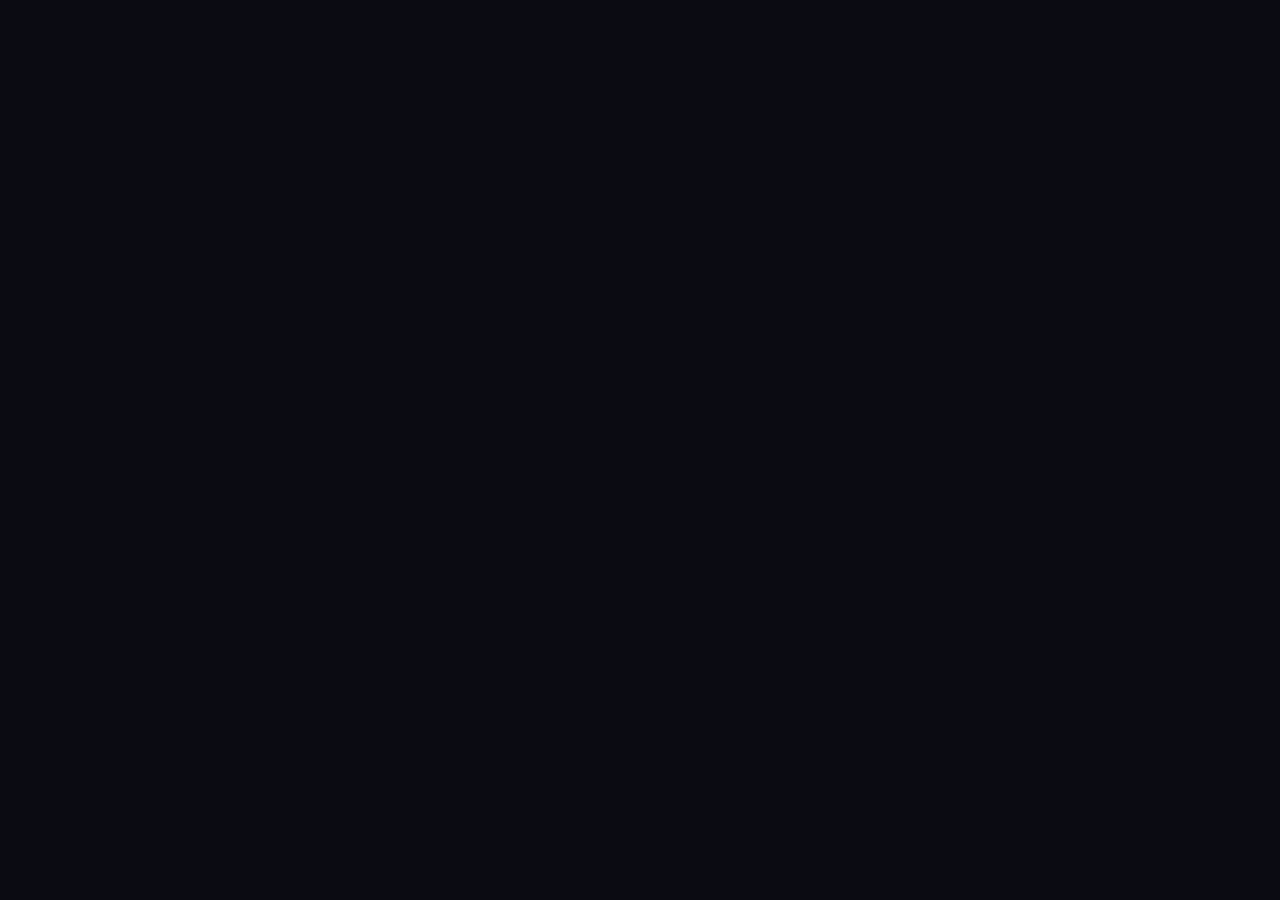
==== anime.html @ 6fa993ef "Create anime.html" ====
<!DOCTYPE html>
<html>
<head>
    <title>Anime Details</title>
    <link rel="stylesheet" href="assets/css/style.css">
</head>
<body>

<div id="anime-details"></div>

<script src="assets/js/anime.js"></script>

</body>
</html>
---- assets/css/style.css ----
*{
    margin:0;
    padding:0;
    box-sizing:border-box;
}

body{
    background:#0b0b12;
    color:white;
    font-family:Arial;
}

a{
    text-decoration:none;
    color:white;
}

header{
    height:70px;
    background:#12121a;
    display:flex;
    align-items:center;
    justify-content:space-between;
    padding:0 40px;
    border-bottom:1px solid #222;
    position:sticky;
    top:0;
    z-index:100;
}

.logo{
    font-size:28px;
    font-weight:bold;
    color:#b026ff;
}

.search-box input{
    width:320px;
    padding:12px;
    border:none;
    outline:none;
    background:#1d1d2b;
    color:white;
    border-radius:8px;
}

.hero{
    height:500px;
    background:linear-gradient(to right,#000000dd,#00000044),
    url('https://wallpaperaccess.com/full/1567666.png');
    background-size:cover;
    display:flex;
    align-items:center;
    padding:60px;
}

.hero-content h1{
    font-size:60px;
    margin-bottom:20px;
}

.hero-content p{
    max-width:600px;
    line-height:1.7;
    color:#ccc;
}

.hero-btn{
    margin-top:25px;
    display:inline-block;
    background:#b026ff;
    padding:14px 30px;
    border-radius:8px;
}

.section-title{
    padding:30px;
    font-size:30px;
}

.anime-grid{
    padding:20px;
    display:grid;
    grid-template-columns:repeat(auto-fill,minmax(220px,1fr));
    gap:20px;
}

.card{
    background:#151520;
    border-radius:12px;
    overflow:hidden;
    transition:.3s;
}

.card:hover{
    transform:translateY(-5px);
}

.card img{
    width:100%;
    height:320px;
    object-fit:cover;
}

.card-content{
    padding:15px;
}

.card-content h3{
    font-size:18px;
    margin-bottom:10px;
}

.meta{
    color:#aaa;
    font-size:14px;
}

.watch-container{
    display:flex;
    gap:20px;
    padding:20px;
}

.player{
    flex:3;
}

.player iframe{
    width:100%;
    height:600px;
    border:none;
    border-radius:10px;
}

.episodes{
    flex:1;
    background:#12121a;
    padding:20px;
    border-radius:10px;
    height:600px;
    overflow:auto;
}

.ep-btn{
    display:block;
    background:#1c1c2a;
    padding:12px;
    margin-bottom:10px;
    border-radius:6px;
    transition:.3s;
}

.ep-btn:hover{
    background:#b026ff;
}
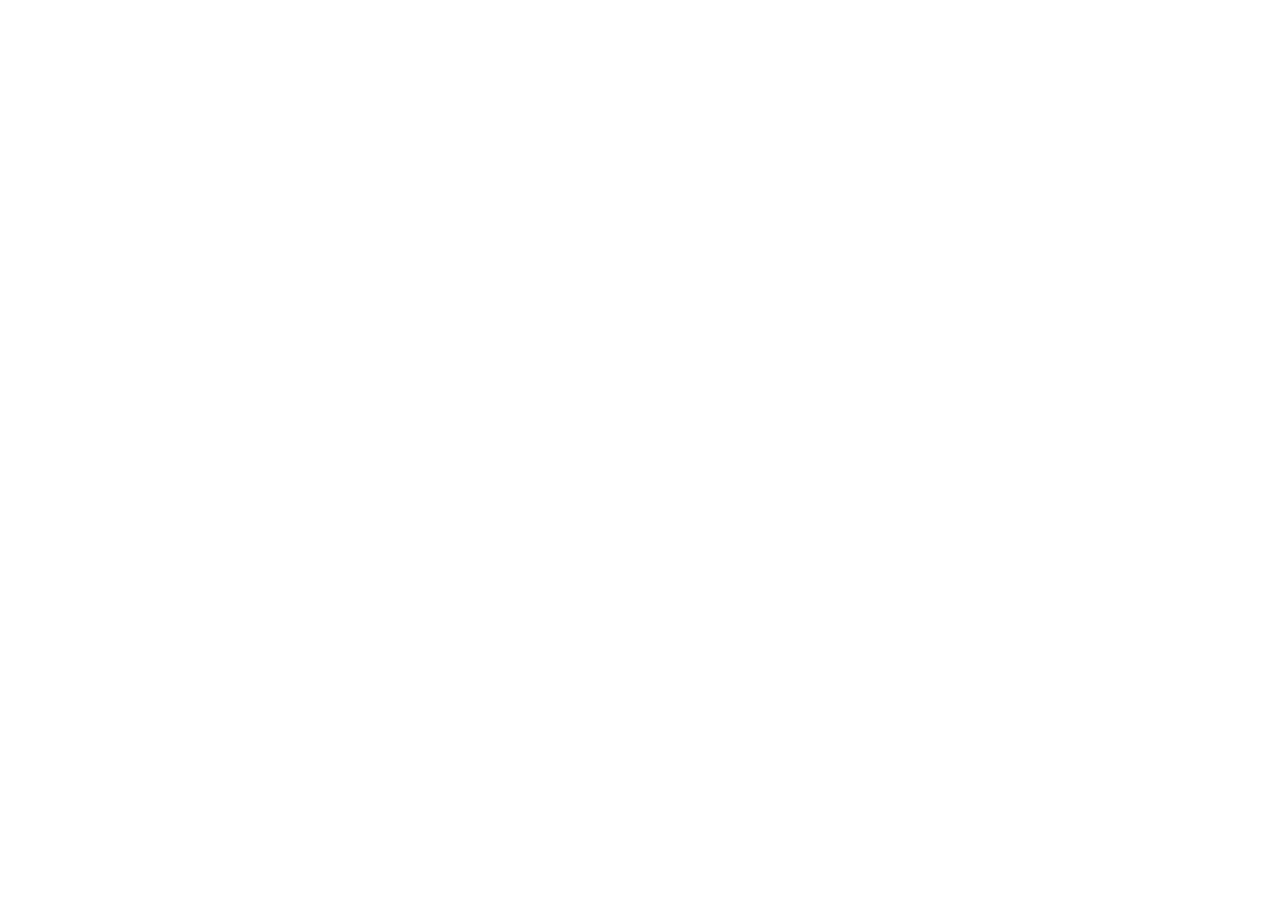
==== commit 5b77bf6a: "Create anime.html" ====
--- a/anime.html
+++ b/anime.html
@@ -1,14 +1,21 @@
 <!DOCTYPE html>
-<html>
+<html lang="en">
 <head>
-    <title>Anime Details</title>
-    <link rel="stylesheet" href="assets/css/style.css">
+  <meta charset="UTF-8">
+  <meta name="viewport" content="width=device-width, initial-scale=1.0">
+
+  <title>Anime Details</title>
+
+  <link rel="stylesheet" href="assets/css/style.css">
+  <link rel="stylesheet" href="assets/css/anime.css">
+
+  <script defer src="assets/js/anime.js"></script>
 </head>
 <body>
 
-<div id="anime-details"></div>
+<div id="animeDetails"></div>
 
-<script src="assets/js/anime.js"></script>
+<div class="episode-grid" id="episodes"></div>
 
 </body>
 </html>
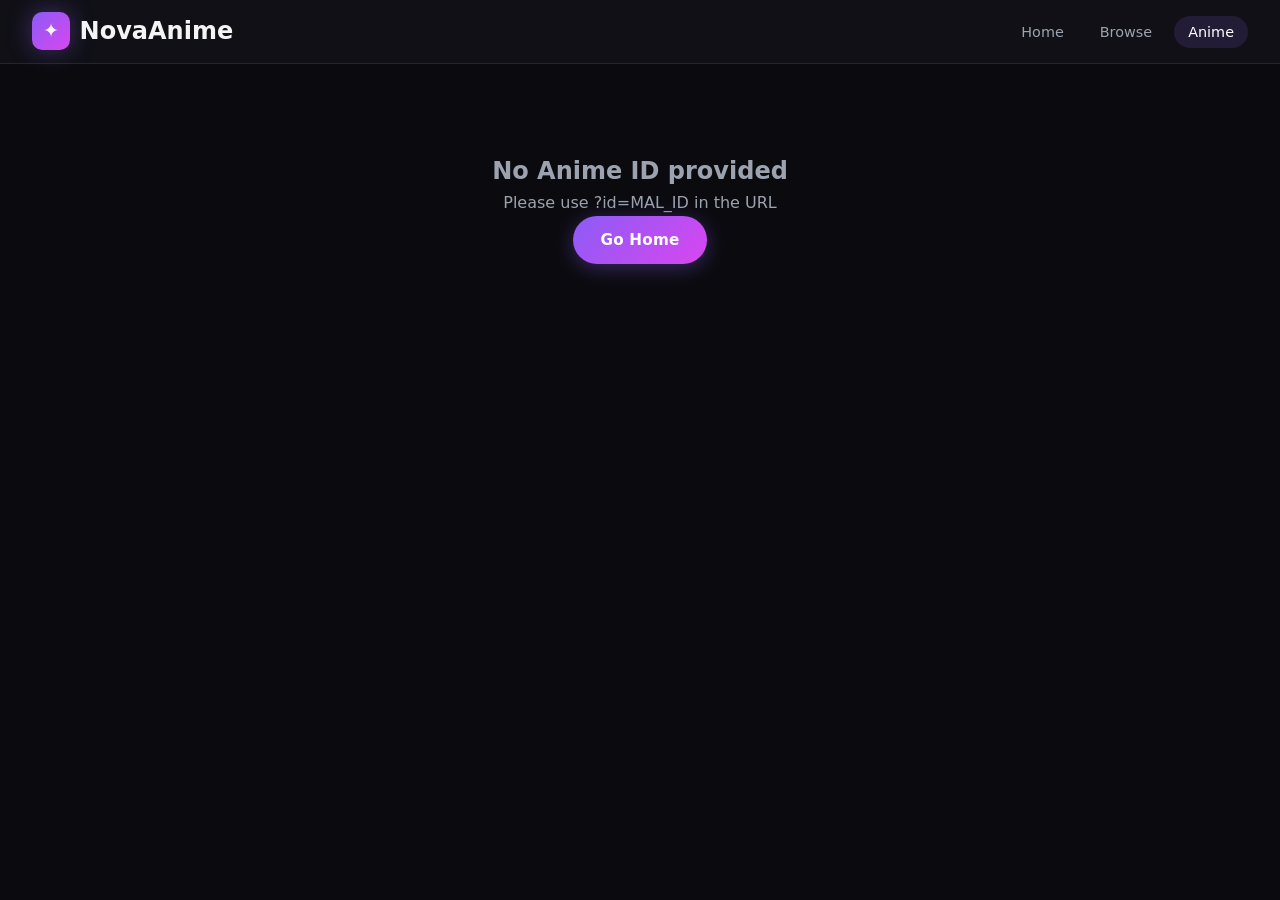
==== commit 6d3d9a5d: "Create anime.html" ====
--- a/anime.html
+++ b/anime.html
@@ -1,21 +1,497 @@
 <!DOCTYPE html>
 <html lang="en">
 <head>
-  <meta charset="UTF-8">
-  <meta name="viewport" content="width=device-width, initial-scale=1.0">
-
-  <title>Anime Details</title>
-
-  <link rel="stylesheet" href="assets/css/style.css">
-  <link rel="stylesheet" href="assets/css/anime.css">
-
-  <script defer src="assets/js/anime.js"></script>
+    <meta charset="UTF-8">
+    <meta name="viewport" content="width=device-width, initial-scale=1.0">
+    <meta name="description" content="Anime Details - NovaAnime">
+    <meta property="og:title" content="Anime Details - NovaAnime">
+    <meta property="og:type" content="website">
+    <meta name="theme-color" content="#0b0b0f">
+    <link rel="manifest" href="/manifest.json">
+    <title>Anime Details - NovaAnime</title>
+    <style>
+        :root {
+            --bg: #0b0b0f;
+            --bg2: #121218;
+            --bg3: #1a1a24;
+            --accent: #8b5cf6;
+            --accent2: #d946ef;
+            --text: #f3f4f6;
+            --muted: #9ca3af;
+            --glass: rgba(18, 18, 24, 0.85);
+            --glass-border: rgba(139, 92, 246, 0.2);
+            --glow: 0 0 25px rgba(139, 92, 246, 0.4);
+            --radius: 16px;
+            --radius-sm: 10px;
+            --transition: 0.3s cubic-bezier(0.4, 0, 0.2, 1);
+        }
+        * { margin: 0; padding: 0; box-sizing: border-box; }
+        body {
+            font-family: 'Segoe UI', 'Inter', system-ui, sans-serif;
+            background: var(--bg);
+            color: var(--text);
+            line-height: 1.6;
+            min-height: 100vh;
+            -webkit-font-smoothing: antialiased;
+        }
+        body::-webkit-scrollbar { width: 6px; }
+        body::-webkit-scrollbar-track { background: var(--bg); }
+        body::-webkit-scrollbar-thumb { background: var(--accent); border-radius: 10px; }
+
+        .navbar {
+            position: sticky;
+            top: 0;
+            z-index: 1000;
+            background: var(--glass);
+            backdrop-filter: blur(20px);
+            -webkit-backdrop-filter: blur(20px);
+            border-bottom: 1px solid var(--glass-border);
+            padding: 0 2rem;
+            height: 64px;
+            display: flex;
+            align-items: center;
+            justify-content: space-between;
+        }
+        .nav-logo {
+            display: flex;
+            align-items: center;
+            gap: 0.6rem;
+            text-decoration: none;
+            color: var(--text);
+            font-weight: 800;
+            font-size: 1.5rem;
+        }
+        .nav-logo .logo-icon {
+            width: 38px;
+            height: 38px;
+            border-radius: 10px;
+            background: linear-gradient(135deg, var(--accent), var(--accent2));
+            display: flex;
+            align-items: center;
+            justify-content: center;
+            font-size: 1.2rem;
+            box-shadow: var(--glow);
+        }
+        .nav-links { display: flex; gap: 0.5rem; list-style: none; }
+        .nav-links a {
+            color: var(--muted);
+            text-decoration: none;
+            padding: 8px 14px;
+            border-radius: 50px;
+            font-size: 0.9rem;
+            transition: var(--transition);
+        }
+        .nav-links a:hover, .nav-links a.active { color: #fff; background: rgba(139,92,246,0.15); }
+        @media (max-width: 600px) {
+            .navbar { padding: 0 1rem; }
+            .nav-links a { font-size: 0.8rem; padding: 6px 10px; }
+            .nav-logo { font-size: 1.2rem; }
+        }
+
+        .container { max-width: 1200px; margin: 0 auto; padding: 1.5rem; }
+        
+        .anime-hero {
+            position: relative;
+            border-radius: var(--radius);
+            overflow: hidden;
+            margin-bottom: 2rem;
+            min-height: 400px;
+            display: flex;
+            align-items: flex-end;
+            background-size: cover;
+            background-position: center 20%;
+        }
+        .anime-hero::after {
+            content: '';
+            position: absolute;
+            inset: 0;
+            background: linear-gradient(0deg, var(--bg) 5%, transparent 50%, rgba(11,11,15,0.6) 100%);
+        }
+        .anime-hero-content {
+            position: relative;
+            z-index: 2;
+            display: flex;
+            gap: 2rem;
+            padding: 2rem;
+            align-items: flex-end;
+            flex-wrap: wrap;
+        }
+        .anime-poster {
+            width: 220px;
+            height: 310px;
+            border-radius: var(--radius-sm);
+            overflow: hidden;
+            box-shadow: 0 20px 50px rgba(0,0,0,0.6);
+            border: 2px solid var(--glass-border);
+            flex-shrink: 0;
+        }
+        .anime-poster img { width: 100%; height: 100%; object-fit: cover; }
+        .anime-info { flex: 1; min-width: 250px; }
+        .anime-info h1 { font-size: 2rem; font-weight: 800; margin-bottom: 0.3rem; text-shadow: 0 2px 20px rgba(0,0,0,0.8); }
+        .anime-info .alt-title { color: var(--muted); font-size: 0.9rem; margin-bottom: 0.8rem; }
+        .anime-meta {
+            display: flex;
+            flex-wrap: wrap;
+            gap: 0.8rem;
+            margin-bottom: 1rem;
+        }
+        .anime-meta .badge {
+            background: rgba(255,255,255,0.08);
+            backdrop-filter: blur(6px);
+            padding: 5px 14px;
+            border-radius: 50px;
+            font-size: 0.8rem;
+            font-weight: 500;
+        }
+        .anime-meta .badge.accent { background: var(--accent); color: #fff; }
+        .synopsis {
+            color: var(--muted);
+            font-size: 0.9rem;
+            line-height: 1.7;
+            margin-bottom: 1rem;
+            max-width: 700px;
+        }
+        .detail-grid {
+            display: grid;
+            grid-template-columns: repeat(auto-fill, minmax(200px, 1fr));
+            gap: 0.5rem 1.5rem;
+            margin-bottom: 1.5rem;
+        }
+        .detail-item { font-size: 0.85rem; }
+        .detail-item strong { color: var(--text); display: block; font-size: 0.75rem; text-transform: uppercase; letter-spacing: 0.5px; margin-bottom: 2px; }
+        .detail-item span { color: var(--muted); }
+
+        .btn {
+            display: inline-flex;
+            align-items: center;
+            gap: 8px;
+            padding: 12px 28px;
+            border-radius: 50px;
+            border: none;
+            cursor: pointer;
+            font-weight: 600;
+            font-size: 0.95rem;
+            transition: var(--transition);
+            text-decoration: none;
+            letter-spacing: 0.2px;
+        }
+        .btn-primary {
+            background: linear-gradient(135deg, var(--accent), var(--accent2));
+            color: #fff;
+            box-shadow: 0 4px 20px rgba(139,92,246,0.35);
+        }
+        .btn-primary:hover { box-shadow: 0 6px 30px rgba(217,70,239,0.55); transform: translateY(-2px); }
+        .btn-outline { background: transparent; border: 1.5px solid var(--accent); color: var(--accent); }
+        .btn-outline:hover { background: rgba(139,92,246,0.1); }
+        .btn-sm { padding: 8px 16px; font-size: 0.8rem; }
+
+        .episode-section { margin-top: 2rem; }
+        .episode-header {
+            display: flex;
+            justify-content: space-between;
+            align-items: center;
+            margin-bottom: 1rem;
+            flex-wrap: wrap;
+            gap: 1rem;
+        }
+        .episode-header h2 { font-size: 1.4rem; font-weight: 700; }
+        .type-toggle {
+            display: flex;
+            background: var(--bg2);
+            border-radius: 50px;
+            padding: 4px;
+            border: 1px solid var(--glass-border);
+        }
+        .type-toggle button {
+            padding: 8px 20px;
+            border-radius: 50px;
+            border: none;
+            background: transparent;
+            color: var(--muted);
+            cursor: pointer;
+            font-weight: 600;
+            font-size: 0.85rem;
+            transition: var(--transition);
+        }
+        .type-toggle button.active { background: var(--accent); color: #fff; }
+        .episode-grid {
+            display: grid;
+            grid-template-columns: repeat(auto-fill, minmax(200px, 1fr));
+            gap: 0.8rem;
+        }
+        .episode-card {
+            background: var(--bg2);
+            border: 1px solid var(--glass-border);
+            border-radius: var(--radius-sm);
+            padding: 0.9rem 1rem;
+            cursor: pointer;
+            transition: var(--transition);
+            text-decoration: none;
+            color: var(--text);
+            display: flex;
+            align-items: center;
+            gap: 0.8rem;
+        }
+        .episode-card:hover {
+            border-color: var(--accent);
+            background: rgba(139,92,246,0.08);
+            transform: translateY(-2px);
+        }
+        .episode-card .ep-num {
+            width: 36px;
+            height: 36px;
+            border-radius: 50%;
+            background: rgba(139,92,246,0.2);
+            display: flex;
+            align-items: center;
+            justify-content: center;
+            font-weight: 700;
+            font-size: 0.85rem;
+            flex-shrink: 0;
+        }
+        .episode-card .ep-title { font-size: 0.85rem; font-weight: 500; white-space: nowrap; overflow: hidden; text-overflow: ellipsis; }
+        
+        .loading-container { text-align: center; padding: 4rem 2rem; }
+        .spinner {
+            width: 48px;
+            height: 48px;
+            border: 3px solid var(--bg3);
+            border-top-color: var(--accent);
+            border-radius: 50%;
+            animation: spin 0.8s linear infinite;
+            margin: 0 auto 1rem;
+        }
+        @keyframes spin { to { transform: rotate(360deg); } }
+        .error-container { text-align: center; padding: 4rem 2rem; color: var(--muted); }
+        
+        @media (max-width: 600px) {
+            .anime-hero-content { flex-direction: column; align-items: center; text-align: center; }
+            .anime-poster { width: 160px; height: 230px; }
+            .anime-info h1 { font-size: 1.5rem; }
+            .detail-grid { grid-template-columns: 1fr 1fr; }
+        }
+    </style>
 </head>
 <body>
-
-<div id="animeDetails"></div>
-
-<div class="episode-grid" id="episodes"></div>
-
+    <nav class="navbar">
+        <a href="index.html" class="nav-logo">
+            <span class="logo-icon">✦</span> NovaAnime
+        </a>
+        <ul class="nav-links">
+            <li><a href="index.html">Home</a></li>
+            <li><a href="search.html">Browse</a></li>
+            <li><a href="index.html" class="active">Anime</a></li>
+        </ul>
+    </nav>
+
+    <div class="container" id="animeContainer">
+        <div class="loading-container">
+            <div class="spinner"></div>
+            <p style="color:var(--muted);">Loading anime details...</p>
+        </div>
+    </div>
+
+    <script>
+        const JIKAN_BASE = 'https://api.jikan.moe/v4';
+        const STREAM_BASE = 'https://megaplay.buzz/stream/mal';
+
+        function getParam(name) {
+            const params = new URLSearchParams(window.location.search);
+            return params.get(name);
+        }
+
+        async function fetchAnimeInfo(malId) {
+            const cacheKey = `nova_anime_${malId}`;
+            const cached = localStorage.getItem(cacheKey);
+            if (cached) {
+                const parsed = JSON.parse(cached);
+                if (parsed.exp > Date.now()) return parsed.data;
+            }
+            const res = await fetch(`${JIKAN_BASE}/anime/${malId}/full`);
+            if (!res.ok) throw new Error('Anime not found');
+            const json = await res.json();
+            localStorage.setItem(cacheKey, JSON.stringify({ data: json.data, exp: Date.now() + 1800000 }));
+            return json.data;
+        }
+
+        function generateEpisodes(count) {
+            const episodes = [];
+            const total = count || 12;
+            for (let i = 1; i <= total; i++) {
+                episodes.push({
+                    episode: String(i),
+                    servers: [
+                        { sub: 'Vidrock', value: `${STREAM_BASE}/MAL_ID/${i}/sub` },
+                        { dub: 'Vidplus', value: `${STREAM_BASE}/MAL_ID/${i}/dub` }
+                    ]
+                });
+            }
+            return episodes;
+        }
+
+        async function renderAnimePage() {
+            const container = document.getElementById('animeContainer');
+            const malId = getParam('id');
+            
+            if (!malId) {
+                container.innerHTML = '<div class="error-container"><h2>No Anime ID provided</h2><p>Please use ?id=MAL_ID in the URL</p><a href="index.html" class="btn btn-primary mt-2">Go Home</a></div>';
+                return;
+            }
+
+            try {
+                const anime = await fetchAnimeInfo(malId);
+                const episodes = generateEpisodes(anime.episodes || 12);
+                
+                // Update meta tags
+                document.title = `${anime.title_english || anime.title} - NovaAnime`;
+                document.querySelector('meta[name="description"]').content = anime.synopsis?.substring(0, 160) || '';
+                document.querySelector('meta[property="og:title"]').content = document.title;
+                document.querySelector('meta[property="og:description"]').content = anime.synopsis?.substring(0, 200) || '';
+                document.querySelector('meta[property="og:image"]').content = anime.images?.jpg?.large_image_url || '';
+
+                const title = anime.title_english || anime.title;
+                const jpTitle = anime.title_japanese || '';
+                const synonyms = anime.title_synonyms?.join(', ') || '';
+                const banner = anime.images?.jpg?.large_image_url || anime.images?.jpg?.image_url || '';
+                const poster = anime.images?.jpg?.large_image_url || anime.images?.jpg?.image_url || '';
+                const synopsis = anime.synopsis || 'No synopsis available.';
+                const genres = anime.genres?.map(g => g.name).join(', ') || 'N/A';
+                const studios = anime.studios?.map(s => s.name).join(', ') || 'N/A';
+                const producers = anime.producers?.map(p => p.name).join(', ') || 'N/A';
+                const score = anime.score || 'N/A';
+                const scoredBy = anime.scored_by?.toLocaleString() || 'N/A';
+                const rank = anime.rank || 'N/A';
+                const popularity = anime.popularity || 'N/A';
+                const type = anime.type || 'N/A';
+                const status = anime.status || 'N/A';
+                const aired = anime.aired?.string || 'N/A';
+                const premiered = anime.season && anime.year ? `${anime.season.charAt(0).toUpperCase() + anime.season.slice(1)} ${anime.year}` : 'N/A';
+                const broadcast = anime.broadcast?.string || 'N/A';
+                const duration = anime.duration || 'N/A';
+                const rating = anime.rating || 'N/A';
+                const episodes_count = anime.episodes || 'Unknown';
+                const source = anime.source || 'N/A';
+
+                container.innerHTML = `
+                    <div class="anime-hero" style="background-image: url('${banner}');">
+                        <div class="anime-hero-content">
+                            <div class="anime-poster">
+                                <img src="${poster}" alt="${title}" onerror="this.src='data:image/svg+xml,<svg xmlns=%22http://www.w3.org/2000/svg%22 width=%22220%22 height=%22310%22 fill=%22%231a1a24%22><rect width=%22220%22 height=%22310%22/><text x=%22110%22 y=%22155%22 text-anchor=%22middle%22 fill=%22%239ca3af%22>No Image</text></svg>'">
+                            </div>
+                            <div class="anime-info">
+                                <h1>${title}</h1>
+                                ${jpTitle ? `<p class="alt-title">${jpTitle}${synonyms ? ' · ' + synonyms : ''}</p>` : ''}
+                                <div class="anime-meta">
+                                    <span class="badge accent">⭐ ${score}</span>
+                                    <span class="badge">${type}</span>
+                                    <span class="badge">${status}</span>
+                                    <span class="badge">${episodes_count} eps</span>
+                                    <span class="badge">${rating}</span>
+                                </div>
+                                <p class="synopsis">${synopsis}</p>
+                                <div class="detail-grid">
+                                    <div class="detail-item"><strong>Country</strong><span>Japan</span></div>
+                                    <div class="detail-item"><strong>Genres</strong><span>${genres}</span></div>
+                                    <div class="detail-item"><strong>Premiered</strong><span>${premiered}</span></div>
+                                    <div class="detail-item"><strong>Date Aired</strong><span>${aired}</span></div>
+                                    <div class="detail-item"><strong>Broadcast</strong><span>${broadcast}</span></div>
+                                    <div class="detail-item"><strong>Episodes</strong><span>${episodes_count}</span></div>
+                                    <div class="detail-item"><strong>Duration</strong><span>${duration}</span></div>
+                                    <div class="detail-item"><strong>Status</strong><span>${status}</span></div>
+                                    <div class="detail-item"><strong>Scores</strong><span>${score} (${scoredBy} users)</span></div>
+                                    <div class="detail-item"><strong>Rank</strong><span>#${rank}</span></div>
+                                    <div class="detail-item"><strong>Popularity</strong><span>#${popularity}</span></div>
+                                    <div class="detail-item"><strong>Studios</strong><span>${studios}</span></div>
+                                    <div class="detail-item"><strong>Producers</strong><span>${producers}</span></div>
+                                    <div class="detail-item"><strong>Source</strong><span>${source}</span></div>
+                                </div>
+                                <div style="display:flex;gap:0.8rem;flex-wrap:wrap;">
+                                    <a href="watch.html?id=${malId}&ep=1" class="btn btn-primary">▶ Watch Now</a>
+                                    <a href="https://myanimelist.net/anime/${malId}/" target="_blank" class="btn btn-outline">🔗 MAL</a>
+                                    <button class="btn btn-outline btn-sm" onclick="addToWatchlist(${malId}, '${title.replace(/'/g, "\\'")}', '${poster}')">⭐ Watchlist</button>
+                                </div>
+                            </div>
+                        </div>
+                    </div>
+
+                    <div class="episode-section">
+                        <div class="episode-header">
+                            <h2>📺 Episodes</h2>
+                            <div class="type-toggle">
+                                <button class="active" onclick="switchEpType('sub', this)">Sub</button>
+                                <button onclick="switchEpType('dub', this)">Dub</button>
+                            </div>
+                        </div>
+                        <div class="episode-grid" id="episodeGrid">
+                            ${episodes.map(ep => `
+                                <a href="watch.html?id=${malId}&ep=${ep.episode}&type=sub" class="episode-card" data-ep="${ep.episode}">
+                                    <span class="ep-num">${ep.episode}</span>
+                                    <span class="ep-title">Episode ${ep.episode}</span>
+                                </a>
+                            `).join('')}
+                        </div>
+                    </div>
+                `;
+
+                // Store current state for episode type switching
+                window.currentMalId = malId;
+                window.currentEpisodes = episodes;
+                window.currentType = 'sub';
+
+            } catch (error) {
+                console.error('Error loading anime:', error);
+                container.innerHTML = `
+                    <div class="error-container">
+                        <h2>😢 Anime Not Found</h2>
+                        <p>The anime with ID "${malId}" could not be loaded. It may not exist or the API is temporarily unavailable.</p>
+                        <a href="index.html" class="btn btn-primary" style="margin-top:1rem;">Return Home</a>
+                        <a href="search.html" class="btn btn-outline" style="margin-top:1rem;margin-left:0.5rem;">Search Anime</a>
+                    </div>
+                `;
+            }
+        }
+
+        function switchEpType(type, btn) {
+            window.currentType = type;
+            // Update active button
+            document.querySelectorAll('.type-toggle button').forEach(b => b.classList.remove('active'));
+            btn.classList.add('active');
+            
+            // Update episode links
+            const malId = window.currentMalId;
+            const grid = document.getElementById('episodeGrid');
+            const cards = grid.querySelectorAll('.episode-card');
+            cards.forEach(card => {
+                const ep = card.dataset.ep;
+                card.href = `watch.html?id=${malId}&ep=${ep}&type=${type}`;
+            });
+        }
+
+        function addToWatchlist(malId, title, poster) {
+            let wl = JSON.parse(localStorage.getItem('nova_watchlist') || '[]');
+            const idx = wl.findIndex(w => w.mal_id === malId);
+            if (idx >= 0) {
+                wl.splice(idx, 1);
+                showToast('Removed from watchlist');
+            } else {
+                wl.unshift({ mal_id: malId, title, poster, timestamp: Date.now() });
+                showToast('Added to watchlist!');
+            }
+            localStorage.setItem('nova_watchlist', JSON.stringify(wl));
+        }
+
+        function showToast(msg) {
+            const t = document.createElement('div');
+            t.style.cssText = 'position:fixed;bottom:2rem;right:2rem;background:var(--bg2);border:1px solid var(--accent);color:var(--text);padding:12px 20px;border-radius:50px;z-index:9999;font-weight:500;animation:slideUp 0.4s ease-out;';
+            t.textContent = msg;
+            document.body.appendChild(t);
+            setTimeout(() => t.remove(), 3000);
+        }
+
+        document.addEventListener('DOMContentLoaded', renderAnimePage);
+    </script>
+    <style>
+        @keyframes slideUp { from { transform: translateY(30px); opacity: 0; } to { transform: translateY(0); opacity: 1; } }
+    </style>
 </body>
 </html>
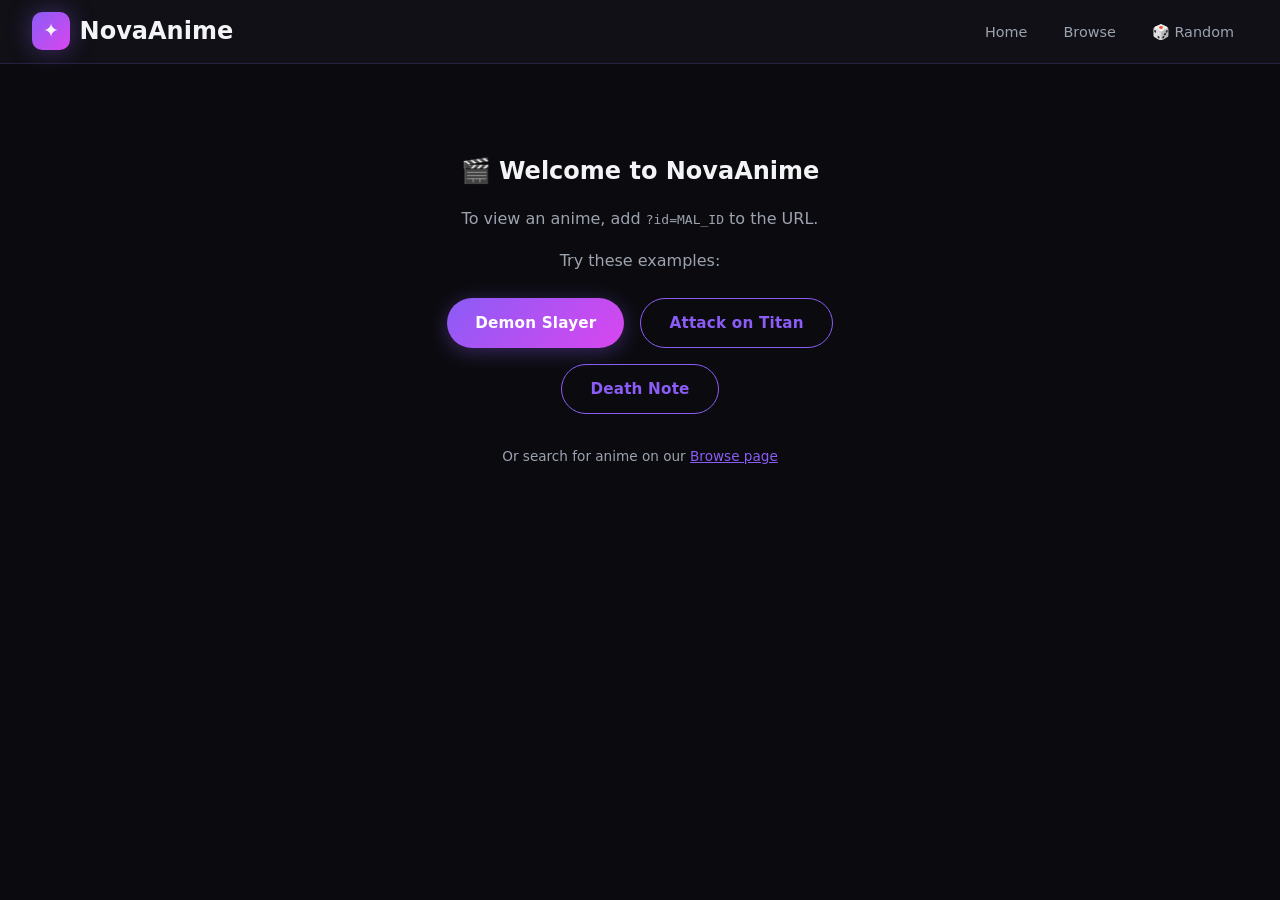
==== commit 7af9bb3a: "Update anime.html" ====
--- a/anime.html
+++ b/anime.html
@@ -100,6 +100,7 @@
             align-items: flex-end;
             background-size: cover;
             background-position: center 20%;
+            background-color: var(--bg2);
         }
         .anime-hero::after {
             content: '';
@@ -124,6 +125,7 @@
             box-shadow: 0 20px 50px rgba(0,0,0,0.6);
             border: 2px solid var(--glass-border);
             flex-shrink: 0;
+            background: var(--bg3);
         }
         .anime-poster img { width: 100%; height: 100%; object-fit: cover; }
         .anime-info { flex: 1; min-width: 250px; }
@@ -262,7 +264,21 @@
             margin: 0 auto 1rem;
         }
         @keyframes spin { to { transform: rotate(360deg); } }
-        .error-container { text-align: center; padding: 4rem 2rem; color: var(--muted); }
+        .error-container { 
+            text-align: center; 
+            padding: 4rem 2rem; 
+            color: var(--muted);
+            max-width: 600px;
+            margin: 0 auto;
+        }
+        .error-container h2 { color: var(--text); margin-bottom: 1rem; }
+        .retry-btn {
+            margin-top: 1.5rem;
+            display: inline-flex;
+            gap: 1rem;
+            flex-wrap: wrap;
+            justify-content: center;
+        }
         
         @media (max-width: 600px) {
             .anime-hero-content { flex-direction: column; align-items: center; text-align: center; }
@@ -280,7 +296,7 @@
         <ul class="nav-links">
             <li><a href="index.html">Home</a></li>
             <li><a href="search.html">Browse</a></li>
-            <li><a href="index.html" class="active">Anime</a></li>
+            <li><a href="#" id="randomBtn">🎲 Random</a></li>
         </ul>
     </nav>
 
@@ -292,6 +308,109 @@
     </div>
 
     <script>
+        // ==================== FALLBACK DATA ====================
+        // Built-in data for popular anime in case API fails
+        const FALLBACK_ANIME = {
+            38000: {
+                mal_id: 38000,
+                title: "Demon Slayer: Kimetsu no Yaiba",
+                title_english: "Demon Slayer: Kimetsu no Yaiba",
+                title_japanese: "鬼滅の刃",
+                images: {
+                    jpg: {
+                        image_url: "https://cdn.myanimelist.net/images/anime/1286/99889.jpg",
+                        large_image_url: "https://cdn.myanimelist.net/images/anime/1286/99889l.jpg"
+                    }
+                },
+                synopsis: "Ever since the death of his father, the burden of supporting the family has fallen upon Tanjirou Kamado's shoulders. Though living impoverished on a remote mountain, the Kamado family are able to enjoy a relatively peaceful and happy life. One day, Tanjirou decides to go down to the local village to make a little money selling charcoal. On his way back, night falls, forcing Tanjirou to take shelter in the house of a strange man, who warns him of the existence of flesh-eating demons that lurk in the woods at night.",
+                type: "TV",
+                episodes: 26,
+                status: "Finished Airing",
+                score: 8.49,
+                scored_by: 2130000,
+                rank: 53,
+                popularity: 2,
+                rating: "R - 17+ (violence & profanity)",
+                duration: "24 min per ep",
+                aired: { string: "Apr 6, 2019 to Sep 28, 2019" },
+                season: "spring",
+                year: 2019,
+                broadcast: { string: "Saturdays at 23:30 (JST)" },
+                genres: [
+                    { name: "Action" }, { name: "Adventure" }, { name: "Supernatural" },
+                    { name: "Demons" }, { name: "Historical" }, { name: "Shounen" }
+                ],
+                studios: [{ name: "ufotable" }],
+                producers: [{ name: "Aniplex" }, { name: "Shueisha" }],
+                source: "Manga"
+            },
+            16498: {
+                mal_id: 16498,
+                title: "Shingeki no Kyojin",
+                title_english: "Attack on Titan",
+                title_japanese: "進撃の巨人",
+                images: {
+                    jpg: {
+                        image_url: "https://cdn.myanimelist.net/images/anime/10/47347.jpg",
+                        large_image_url: "https://cdn.myanimelist.net/images/anime/10/47347l.jpg"
+                    }
+                },
+                synopsis: "Centuries ago, mankind was slaughtered to near extinction by monstrous humanoid creatures called Titans, forcing humans to hide in fear behind enormous concentric walls. What makes these giants truly terrifying is that their taste for human flesh is not born out of hunger but what appears to be out of pleasure.",
+                type: "TV",
+                episodes: 25,
+                status: "Finished Airing",
+                score: 8.54,
+                scored_by: 3100000,
+                rank: 11,
+                popularity: 1,
+                rating: "R - 17+ (violence & profanity)",
+                duration: "24 min per ep",
+                aired: { string: "Apr 7, 2013 to Sep 29, 2013" },
+                season: "spring",
+                year: 2013,
+                broadcast: { string: "Sundays at 01:58 (JST)" },
+                genres: [
+                    { name: "Action" }, { name: "Drama" }, { name: "Fantasy" },
+                    { name: "Mystery" }
+                ],
+                studios: [{ name: "Wit Studio" }],
+                producers: [{ name: "Production I.G" }, { name: "Kodansha" }],
+                source: "Manga"
+            },
+            1535: {
+                mal_id: 1535,
+                title: "Death Note",
+                title_english: "Death Note",
+                title_japanese: "デスノート",
+                images: {
+                    jpg: {
+                        image_url: "https://cdn.myanimelist.net/images/anime/9/9453.jpg",
+                        large_image_url: "https://cdn.myanimelist.net/images/anime/9/9453l.jpg"
+                    }
+                },
+                synopsis: "Brutal murders, petty thefts, and senseless violence pollute the human world. In contrast, the realm of death gods is a humdrum, unchanging gambling den. The ingenious 17-year-old Japanese student Light Yagami and sadistic god of death Ryuk share one belief: their worlds are rotten.",
+                type: "TV",
+                episodes: 37,
+                status: "Finished Airing",
+                score: 8.62,
+                scored_by: 3300000,
+                rank: 3,
+                popularity: 4,
+                rating: "R - 17+ (violence & profanity)",
+                duration: "23 min per ep",
+                aired: { string: "Oct 4, 2006 to Jun 27, 2007" },
+                season: "fall",
+                year: 2006,
+                broadcast: { string: "Wednesdays at 00:56 (JST)" },
+                genres: [
+                    { name: "Mystery" }, { name: "Psychological" }, { name: "Supernatural" }, { name: "Thriller" }
+                ],
+                studios: [{ name: "Madhouse" }],
+                producers: [{ name: "VAP" }, { name: "Nippon Television Network" }],
+                source: "Manga"
+            }
+        };
+
         const JIKAN_BASE = 'https://api.jikan.moe/v4';
         const STREAM_BASE = 'https://megaplay.buzz/stream/mal';
 
@@ -300,18 +419,52 @@
             return params.get(name);
         }
 
-        async function fetchAnimeInfo(malId) {
-            const cacheKey = `nova_anime_${malId}`;
-            const cached = localStorage.getItem(cacheKey);
+        // Try multiple API endpoints
+        async function fetchAnimeInfoMulti(malId) {
+            const endpoints = [
+                `${JIKAN_BASE}/anime/${malId}/full`,
+                `${JIKAN_BASE}/anime/${malId}`,
+                `https://api.jikan.moe/v4/anime/${malId}/full`,
+                `https://api.jikan.moe/v4/anime/${malId}`
+            ];
+
+            for (const url of endpoints) {
+                try {
+                    const res = await fetch(url, { 
+                        signal: AbortSignal.timeout(8000),
+                        headers: { 'Accept': 'application/json' }
+                    });
+                    if (res.ok) {
+                        const json = await res.json();
+                        if (json.data) {
+                            // Cache the successful response
+                            localStorage.setItem(`nova_anime_${malId}`, JSON.stringify({
+                                data: json.data,
+                                exp: Date.now() + 1800000
+                            }));
+                            return json.data;
+                        }
+                    }
+                } catch (e) {
+                    console.warn(`Failed to fetch from ${url}:`, e.message);
+                    continue;
+                }
+            }
+            
+            // Check cache
+            const cached = localStorage.getItem(`nova_anime_${malId}`);
             if (cached) {
                 const parsed = JSON.parse(cached);
-                if (parsed.exp > Date.now()) return parsed.data;
+                if (parsed.data) return parsed.data;
             }
-            const res = await fetch(`${JIKAN_BASE}/anime/${malId}/full`);
-            if (!res.ok) throw new Error('Anime not found');
-            const json = await res.json();
-            localStorage.setItem(cacheKey, JSON.stringify({ data: json.data, exp: Date.now() + 1800000 }));
-            return json.data;
+            
+            // Use fallback data
+            if (FALLBACK_ANIME[malId]) {
+                console.log('Using fallback data for anime:', malId);
+                return FALLBACK_ANIME[malId];
+            }
+            
+            throw new Error('Anime not found and no fallback available');
         }
 
         function generateEpisodes(count) {
@@ -334,26 +487,52 @@
             const malId = getParam('id');
             
             if (!malId) {
-                container.innerHTML = '<div class="error-container"><h2>No Anime ID provided</h2><p>Please use ?id=MAL_ID in the URL</p><a href="index.html" class="btn btn-primary mt-2">Go Home</a></div>';
+                container.innerHTML = `
+                    <div class="error-container">
+                        <h2>🎬 Welcome to NovaAnime</h2>
+                        <p>To view an anime, add <code>?id=MAL_ID</code> to the URL.</p>
+                        <p style="margin-top:1rem;">Try these examples:</p>
+                        <div class="retry-btn">
+                            <a href="?id=38000" class="btn btn-primary">Demon Slayer</a>
+                            <a href="?id=16498" class="btn btn-outline">Attack on Titan</a>
+                            <a href="?id=1535" class="btn btn-outline">Death Note</a>
+                        </div>
+                        <p style="margin-top:2rem;font-size:0.85rem;">Or search for anime on our <a href="search.html" style="color:var(--accent);">Browse page</a></p>
+                    </div>
+                `;
                 return;
             }
 
+            // Show loading
+            container.innerHTML = `
+                <div class="loading-container">
+                    <div class="spinner"></div>
+                    <p style="color:var(--muted);">Loading anime details...</p>
+                    <p style="color:var(--muted);font-size:0.8rem;">Fetching data for ID: ${malId}</p>
+                </div>
+            `;
+
             try {
-                const anime = await fetchAnimeInfo(malId);
+                const anime = await fetchAnimeInfoMulti(malId);
                 const episodes = generateEpisodes(anime.episodes || 12);
                 
                 // Update meta tags
                 document.title = `${anime.title_english || anime.title} - NovaAnime`;
-                document.querySelector('meta[name="description"]').content = anime.synopsis?.substring(0, 160) || '';
-                document.querySelector('meta[property="og:title"]').content = document.title;
-                document.querySelector('meta[property="og:description"]').content = anime.synopsis?.substring(0, 200) || '';
-                document.querySelector('meta[property="og:image"]').content = anime.images?.jpg?.large_image_url || '';
+                const metaDesc = document.querySelector('meta[name="description"]');
+                if (metaDesc) metaDesc.content = (anime.synopsis || '').substring(0, 160);
+                
+                const ogTitle = document.querySelector('meta[property="og:title"]');
+                const ogDesc = document.querySelector('meta[property="og:description"]');
+                const ogImage = document.querySelector('meta[property="og:image"]');
+                if (ogTitle) ogTitle.content = document.title;
+                if (ogDesc) ogDesc.content = (anime.synopsis || '').substring(0, 200);
+                if (ogImage && anime.images?.jpg?.large_image_url) ogImage.content = anime.images.jpg.large_image_url;
 
                 const title = anime.title_english || anime.title;
                 const jpTitle = anime.title_japanese || '';
                 const synonyms = anime.title_synonyms?.join(', ') || '';
                 const banner = anime.images?.jpg?.large_image_url || anime.images?.jpg?.image_url || '';
-                const poster = anime.images?.jpg?.large_image_url || anime.images?.jpg?.image_url || '';
+                const poster = banner;
                 const synopsis = anime.synopsis || 'No synopsis available.';
                 const genres = anime.genres?.map(g => g.name).join(', ') || 'N/A';
                 const studios = anime.studios?.map(s => s.name).join(', ') || 'N/A';
@@ -365,7 +544,8 @@
                 const type = anime.type || 'N/A';
                 const status = anime.status || 'N/A';
                 const aired = anime.aired?.string || 'N/A';
-                const premiered = anime.season && anime.year ? `${anime.season.charAt(0).toUpperCase() + anime.season.slice(1)} ${anime.year}` : 'N/A';
+                const premiered = anime.season && anime.year ? 
+                    `${anime.season.charAt(0).toUpperCase() + anime.season.slice(1)} ${anime.year}` : 'N/A';
                 const broadcast = anime.broadcast?.string || 'N/A';
                 const duration = anime.duration || 'N/A';
                 const rating = anime.rating || 'N/A';
@@ -376,7 +556,7 @@
                     <div class="anime-hero" style="background-image: url('${banner}');">
                         <div class="anime-hero-content">
                             <div class="anime-poster">
-                                <img src="${poster}" alt="${title}" onerror="this.src='data:image/svg+xml,<svg xmlns=%22http://www.w3.org/2000/svg%22 width=%22220%22 height=%22310%22 fill=%22%231a1a24%22><rect width=%22220%22 height=%22310%22/><text x=%22110%22 y=%22155%22 text-anchor=%22middle%22 fill=%22%239ca3af%22>No Image</text></svg>'">
+                                <img src="${poster}" alt="${title}" onerror="this.parentElement.style.background='var(--bg3)'; this.style.display='none';">
                             </div>
                             <div class="anime-info">
                                 <h1>${title}</h1>
@@ -406,9 +586,9 @@
                                     <div class="detail-item"><strong>Source</strong><span>${source}</span></div>
                                 </div>
                                 <div style="display:flex;gap:0.8rem;flex-wrap:wrap;">
-                                    <a href="watch.html?id=${malId}&ep=1" class="btn btn-primary">▶ Watch Now</a>
-                                    <a href="https://myanimelist.net/anime/${malId}/" target="_blank" class="btn btn-outline">🔗 MAL</a>
-                                    <button class="btn btn-outline btn-sm" onclick="addToWatchlist(${malId}, '${title.replace(/'/g, "\\'")}', '${poster}')">⭐ Watchlist</button>
+                                    <a href="watch.html?id=${malId}&ep=1" class="btn btn-primary">▶ Watch Episode 1</a>
+                                    <a href="https://myanimelist.net/anime/${malId}/" target="_blank" class="btn btn-outline">🔗 MAL Page</a>
+                                    <button class="btn btn-outline btn-sm" onclick="addToWatchlist(${malId}, '${title.replace(/'/g, "\\'")}', '${poster.replace(/'/g, "\\'")}')">⭐ Watchlist</button>
                                 </div>
                             </div>
                         </div>
@@ -416,7 +596,7 @@
 
                     <div class="episode-section">
                         <div class="episode-header">
-                            <h2>📺 Episodes</h2>
+                            <h2>📺 Episodes (${episodes.length} total)</h2>
                             <div class="type-toggle">
                                 <button class="active" onclick="switchEpType('sub', this)">Sub</button>
                                 <button onclick="switchEpType('dub', this)">Dub</button>
@@ -433,7 +613,6 @@
                     </div>
                 `;
 
-                // Store current state for episode type switching
                 window.currentMalId = malId;
                 window.currentEpisodes = episodes;
                 window.currentType = 'sub';
@@ -442,10 +621,20 @@
                 console.error('Error loading anime:', error);
                 container.innerHTML = `
                     <div class="error-container">
-                        <h2>😢 Anime Not Found</h2>
-                        <p>The anime with ID "${malId}" could not be loaded. It may not exist or the API is temporarily unavailable.</p>
-                        <a href="index.html" class="btn btn-primary" style="margin-top:1rem;">Return Home</a>
-                        <a href="search.html" class="btn btn-outline" style="margin-top:1rem;margin-left:0.5rem;">Search Anime</a>
+                        <h2>😢 Unable to Load Anime</h2>
+                        <p>The anime with ID <strong>"${malId}"</strong> could not be loaded.</p>
+                        <p style="margin-top:0.5rem;font-size:0.85rem;">This could be due to API rate limiting or the ID doesn't exist.</p>
+                        <p style="margin-top:1rem;">Try these working examples:</p>
+                        <div class="retry-btn">
+                            <a href="?id=38000" class="btn btn-primary">Demon Slayer (38000)</a>
+                            <a href="?id=16498" class="btn btn-outline">Attack on Titan (16498)</a>
+                            <a href="?id=1535" class="btn btn-outline">Death Note (1535)</a>
+                        </div>
+                        <button class="btn btn-primary" style="margin-top:1rem;" onclick="location.reload()">🔄 Retry Current Page</button>
+                        <p style="margin-top:1.5rem;font-size:0.85rem;">
+                            <a href="index.html" style="color:var(--accent);">← Back to Home</a> | 
+                            <a href="search.html" style="color:var(--accent);">Search Anime</a>
+                        </p>
                     </div>
                 `;
             }
@@ -453,13 +642,13 @@
 
         function switchEpType(type, btn) {
             window.currentType = type;
-            // Update active button
             document.querySelectorAll('.type-toggle button').forEach(b => b.classList.remove('active'));
             btn.classList.add('active');
             
-            // Update episode links
             const malId = window.currentMalId;
             const grid = document.getElementById('episodeGrid');
+            if (!grid) return;
+            
             const cards = grid.querySelectorAll('.episode-card');
             cards.forEach(card => {
                 const ep = card.dataset.ep;
@@ -472,26 +661,53 @@
             const idx = wl.findIndex(w => w.mal_id === malId);
             if (idx >= 0) {
                 wl.splice(idx, 1);
-                showToast('Removed from watchlist');
+                showToast('❌ Removed from watchlist');
             } else {
                 wl.unshift({ mal_id: malId, title, poster, timestamp: Date.now() });
-                showToast('Added to watchlist!');
+                showToast('⭐ Added to watchlist!');
             }
             localStorage.setItem('nova_watchlist', JSON.stringify(wl));
         }
 
         function showToast(msg) {
+            const existing = document.querySelector('.toast-notification');
+            if (existing) existing.remove();
+            
             const t = document.createElement('div');
-            t.style.cssText = 'position:fixed;bottom:2rem;right:2rem;background:var(--bg2);border:1px solid var(--accent);color:var(--text);padding:12px 20px;border-radius:50px;z-index:9999;font-weight:500;animation:slideUp 0.4s ease-out;';
+            t.className = 'toast-notification';
+            t.style.cssText = `
+                position: fixed;
+                bottom: 2rem;
+                right: 2rem;
+                background: var(--bg2, #121218);
+                border: 1px solid var(--accent, #8b5cf6);
+                color: var(--text, #f3f4f6);
+                padding: 12px 20px;
+                border-radius: 50px;
+                z-index: 9999;
+                font-weight: 500;
+                animation: slideUp 0.4s ease-out;
+                box-shadow: 0 10px 30px rgba(0,0,0,0.5);
+            `;
             t.textContent = msg;
             document.body.appendChild(t);
             setTimeout(() => t.remove(), 3000);
         }
 
+        // Random anime button
+        document.getElementById('randomBtn')?.addEventListener('click', (e) => {
+            e.preventDefault();
+            const ids = Object.keys(FALLBACK_ANIME);
+            const randomId = ids[Math.floor(Math.random() * ids.length)];
+            window.location.href = `?id=${randomId}`;
+        });
+
+        // Add slideUp animation
+        const style = document.createElement('style');
+        style.textContent = '@keyframes slideUp { from { transform: translateY(30px); opacity: 0; } to { transform: translateY(0); opacity: 1; } }';
+        document.head.appendChild(style);
+
         document.addEventListener('DOMContentLoaded', renderAnimePage);
     </script>
-    <style>
-        @keyframes slideUp { from { transform: translateY(30px); opacity: 0; } to { transform: translateY(0); opacity: 1; } }
-    </style>
 </body>
 </html>
